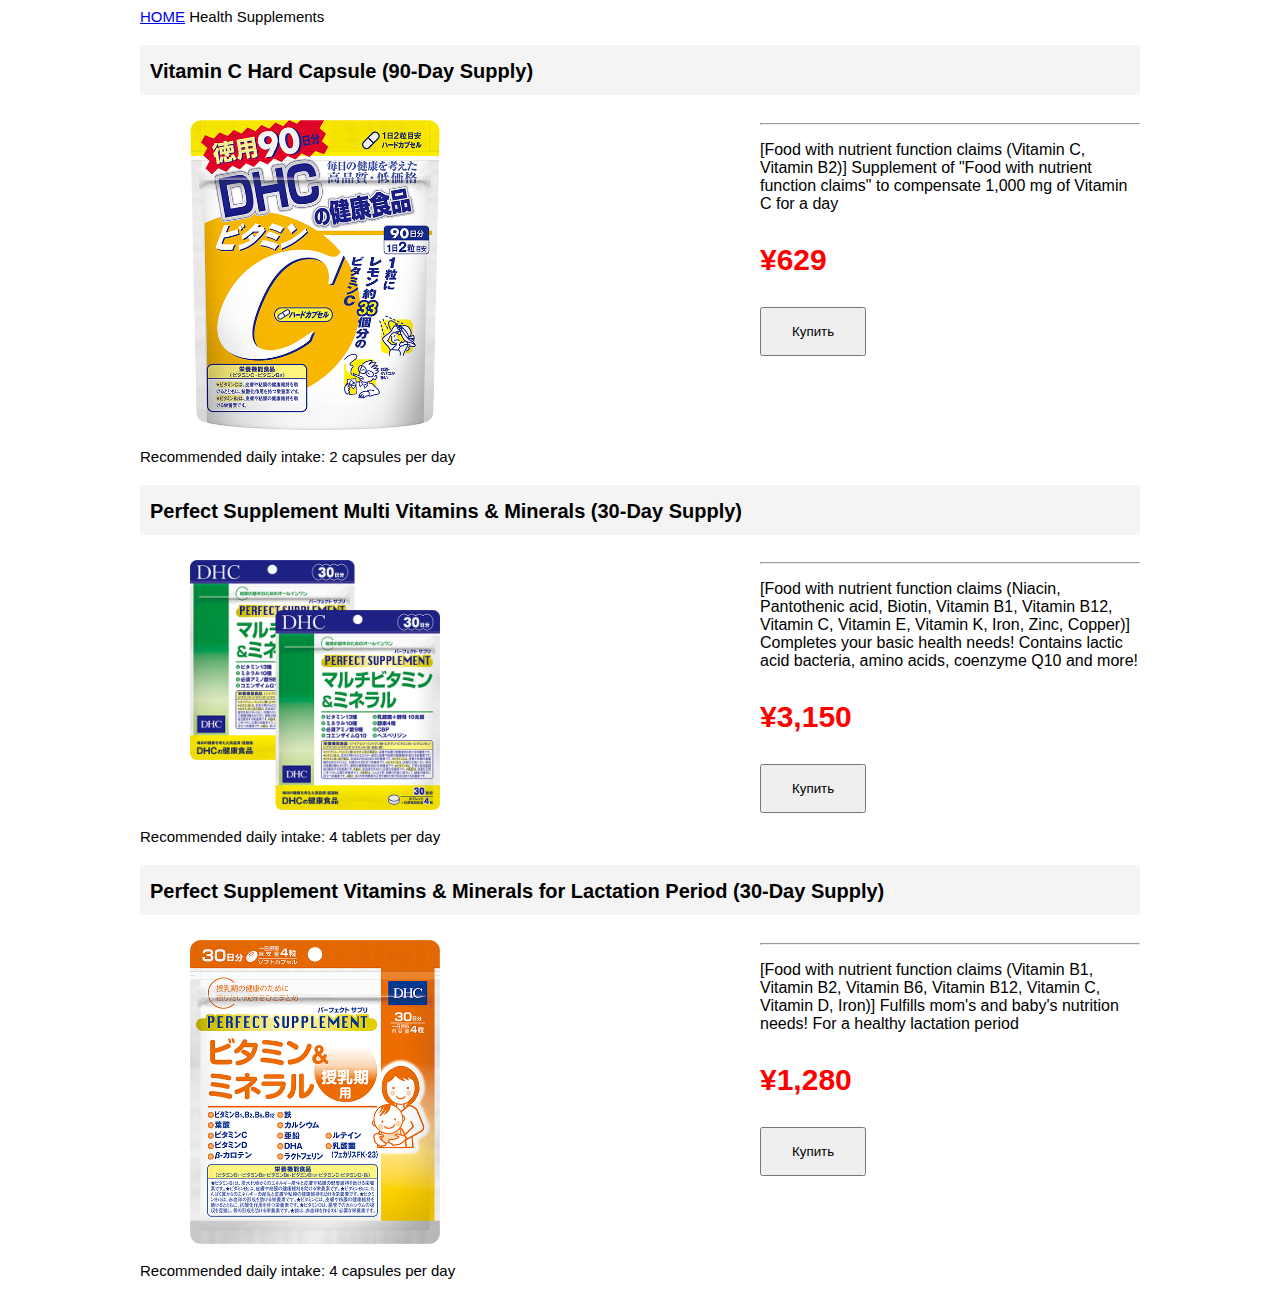
==== pages/vitamin.html @ 2ca14b68 "Создала пааку pages .html документы для каждого и css документы для каждого" ====
<!DOCTYPE html>
<html lang="en">
<head>
    <meta charset="UTF-8">
    <meta http-equiv="X-UA-Compatible" content="IE=edge">
    <meta name="viewport" content="width=device-width, initial-scale=1.0">
    <link rel="stylesheet" href="../css/vitamin.css">
    <title>Document</title>
</head>
<body>
    <!-- <div class="bg1">
		<div class="wrapper">
			<header>
				<div class="logo"><a href="#"><img src="images/logo.png" alt="DHC" width="80"></a></div>
				<nav class="top-nav">
					<ul>
						<li><a href="#">Health Supplements</a></li>
						<li><a href="#">Cosmetics</a></li>
						<li><a href="#">Hair and Body</a></li>
						<li><a href="#">Olive Oil</a></li>
						<li><a href="#">Deep Sea Water</a></li>
					</ul>
				</nav>
			</header>
		</div>
	</div> -->
	<!-- <div class="bg2">
		<div class="wrapper">
			<div class="search-main">
				<div class="search-input">
					<input type="text" placeholder="Поиск по товарам ...">
				</div>
				<div class="search-button">
					<button class="bg2_btn">Найти</button>
				</div>
			</div>
		</div>
	</div> -->
	<div class="bg3">
		<div class="wrapper">
			<!-- <div class="title">
				<h2>Лучшие товары</h2>
			</div> -->
			<div class="title_main">
				<a href="../index.html" target="_blank">home</a> <span>Health Supplements</span>
				<div class="vitamin_name">
					<p class="name_paragraff"><b>Vitamin C Hard Capsule (90-Day Supply)</b></p>
				</div>
				<div class="vitamin">
					<div class="vitamin_main">
						<img src="../images/vitamin_C.png" alt="" width="250">
					</div>
					<div class="vitamin_aside">
						<div class="aside_info">
							<hr>
							<p class="vitamin_info">[Food with nutrient function claims (Vitamin C, Vitamin B2)]
								Supplement of "Food with nutrient function claims" to compensate 1,000 mg of Vitamin C for a day</p>
							<p class="vitamin_price"><b>¥629</b></p>
						</div>
						<div class="aside_button">
							<button class="aside_btn">Купить</button>
						</div>
					</div>
				</div>
			</div>
			<p>Recommended daily intake: 2 capsules per day</p>
		</div>
	</div>
	<div class="bg3">
		<div class="wrapper">
			<div class="title_main">
				<div class="vitamin_name">
					<p class="name_paragraff"><b>Perfect Supplement Multi Vitamins & Minerals (30-Day Supply)</b></p>
				</div>
				<div class="vitamin">
					<div class="vitamin_main">
						<img src="../images/perfect_supplement.png" alt="" width="250">
					</div>
					<div class="vitamin_aside">
						<div class="aside_info">
							<hr>
							<p class="vitamin_info">[Food with nutrient function claims (Niacin, Pantothenic acid, Biotin, Vitamin B1, Vitamin B12, Vitamin C, Vitamin E, Vitamin K, Iron, Zinc, Copper)]
								Completes your basic health needs! Contains lactic acid bacteria, amino acids, coenzyme Q10 and more!</p>
							<p class="vitamin_price"><b>¥3,150</b></p>
						</div>
						<div class="aside_button">
							<button class="aside_btn">Купить</button>
						</div>
					</div>
				</div>
			</div>
			<p>Recommended daily intake: 4 tablets per day</p>
		</div>
	</div>
	<div class="bg3">
		<div class="wrapper">
			<div class="title_main">
				<div class="vitamin_name">
					<p class="name_paragraff"><b>Perfect Supplement Vitamins & Minerals for Lactation Period (30-Day Supply)</b></p>
				</div>
				<div class="vitamin">
					<div class="vitamin_main">
						<img src="../images/perfect_supplement_30.png" alt="" width="250">
					</div>
					<div class="vitamin_aside">
						<div class="aside_info">
							<hr>
							<p class="vitamin_info">[Food with nutrient function claims (Vitamin B1, Vitamin B2, Vitamin B6, Vitamin B12, Vitamin C, Vitamin D, Iron)]
								Fulfills mom's and baby's nutrition needs! For a healthy lactation period</p>
							<p class="vitamin_price"><b>¥1,280</b></p>
						</div>
						<div class="aside_button">
							<button class="aside_btn">Купить</button>
						</div>
					</div>
				</div>
			</div>
			<p>Recommended daily intake: 4 capsules per day</p>
		</div>
	</div>
</body>
</html>
---- css/vitamin.css ----
body{
	font-family: arial, helvetica, sans-serif;
	/* background: #E8EBF1; */
	min-width: 380px;
	font-size: 15px;
}
.wrapper{
	max-width: 1000px;
	min-width: 380px;
	margin: 0 auto;
}
.bg1{
	/* background: url(../images/bg1.jpg); */
	/* height: 600px; */
}
header{
	/* padding: 30px 0; */
	overflow: hidden;
	/* background-color: #d1d1d1; */
}
.logo{
	float: left;
}
.top-nav{
	float: right;
	padding-top: 10px;
}
.top-nav ul{
	padding: 0;
	margin: 0;
}
.top-nav ul li{
	list-style: none;
	display: inline-block;
}
.top-nav ul li a{
	text-decoration: none;
	color: #000;
	padding: 20px;
}
.top-nav ul li a:hover{
	color: #2AACC8;
}

.search-main{
	background-color: pink;
	height: 100px;
	display: flex;
	justify-content: space-between;
	line-height: 100px;
}
.search-input{
	/* background-color: olive; */
	width: 70%;
}
input[type="text"] {
	width: 80%;
	padding: 20px 30px;
	border: 2px solid rgb(37, 37, 138);
	border-radius: 15px;

}
.search-button{
	/* background-color: yellow; */
	width: 30%;
}
.bg2_btn{
	padding: 20px 40px;
	border: 2px solid rgb(37, 37, 138);
}
.title{
	text-align: center;
	color: red;
}
.title_main a{
	text-transform: uppercase;
}
.vitamin_name{
	width: 100%;
	height: 50px;
	background-color: #f4f4f4;
}
.name_paragraff{
	font-size: 20px;
	padding: 15px 0 0 10px;
}

.vitamin{
	/* background-color: violet; */
	/* height: 650px; */
	display: flex;

}
.vitamin img{
	padding-top: 25px;
}
.vitamin_main{
	/* background-color: green; */
	width: 60%;
	padding-left: 50px;
}
.vitamin_aside{
	/* background-color: blue; */
	width: 40%;
	padding-top: 20px;
}
.vitamin_info{
	font-size: 16px;
}
.vitamin_price{
	color: red;
	font-size: 30px;
}
.aside_btn{
	padding: 15px 30px;
}
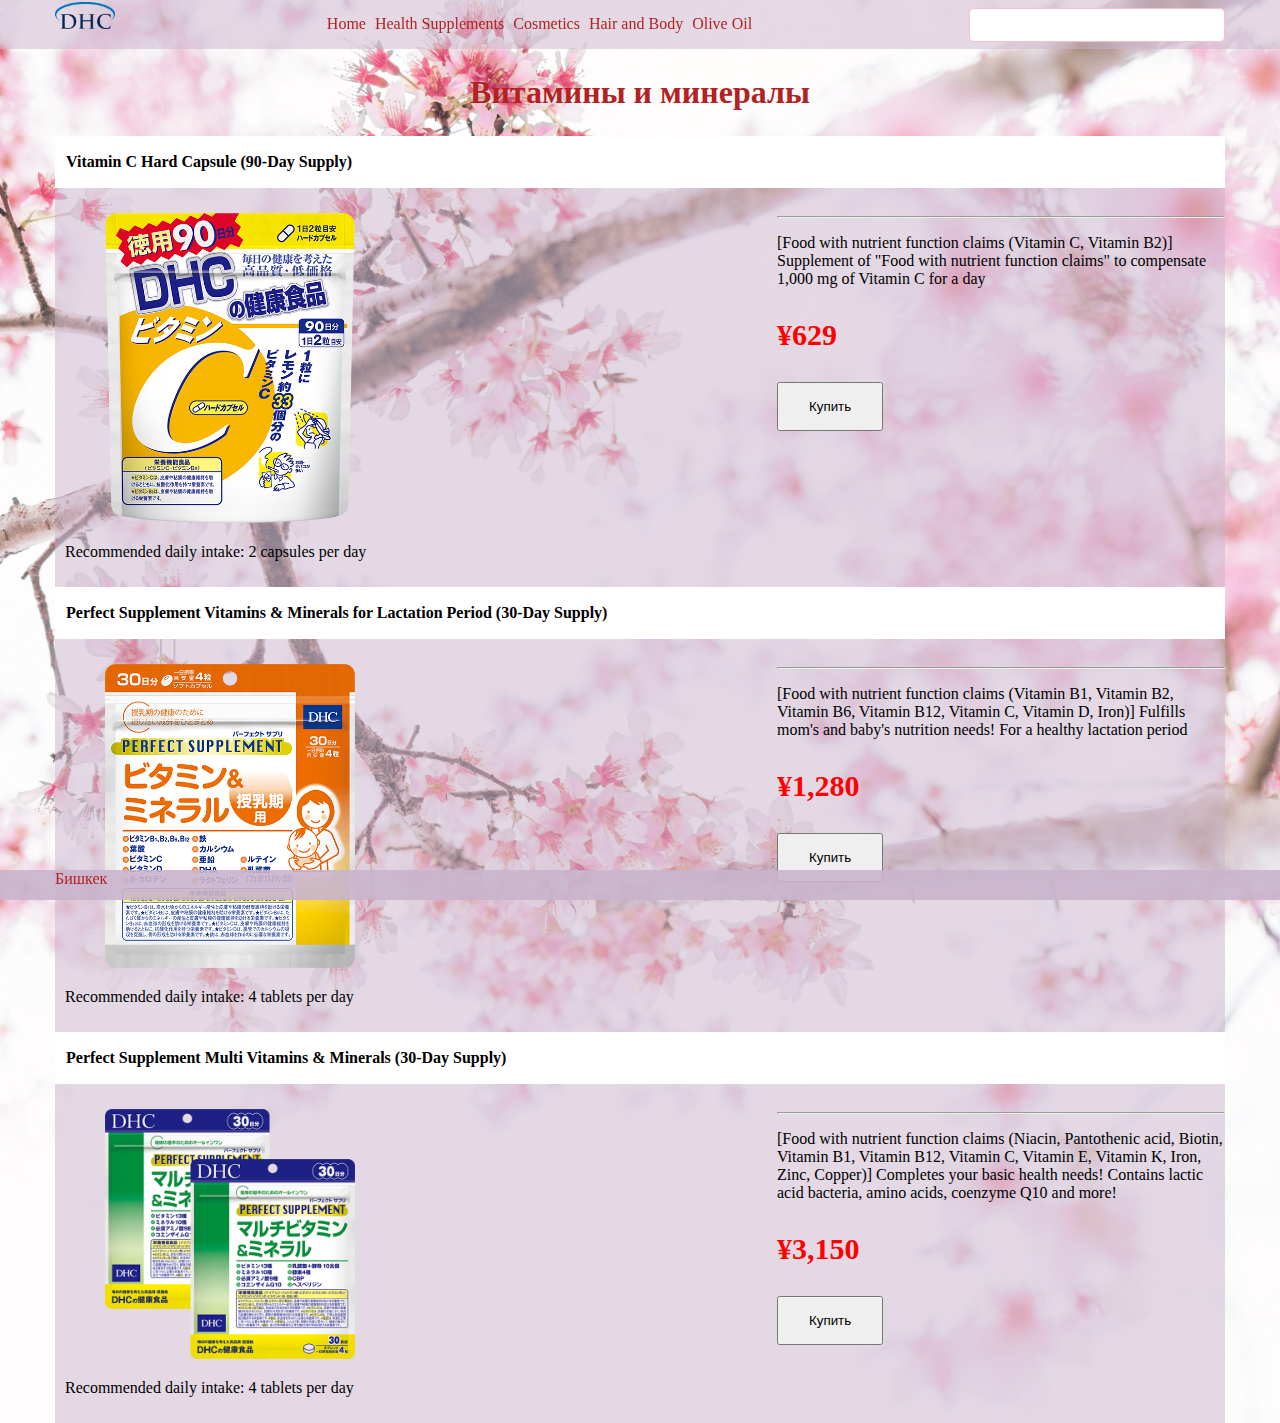
==== commit e404ea84: "header и footer position:fixed, ul,li поменяла на a-link" ====
--- a/pages/vitamin.html
+++ b/pages/vitamin.html
@@ -5,118 +5,116 @@
     <meta http-equiv="X-UA-Compatible" content="IE=edge">
     <meta name="viewport" content="width=device-width, initial-scale=1.0">
     <link rel="stylesheet" href="../css/vitamin.css">
-    <title>Document</title>
+    <title>vitamin</title>
 </head>
 <body>
-    <!-- <div class="bg1">
-		<div class="wrapper">
-			<header>
-				<div class="logo"><a href="#"><img src="images/logo.png" alt="DHC" width="80"></a></div>
-				<nav class="top-nav">
-					<ul>
-						<li><a href="#">Health Supplements</a></li>
-						<li><a href="#">Cosmetics</a></li>
-						<li><a href="#">Hair and Body</a></li>
-						<li><a href="#">Olive Oil</a></li>
-						<li><a href="#">Deep Sea Water</a></li>
-					</ul>
-				</nav>
-			</header>
-		</div>
-	</div> -->
-	<!-- <div class="bg2">
-		<div class="wrapper">
-			<div class="search-main">
-				<div class="search-input">
-					<input type="text" placeholder="Поиск по товарам ...">
-				</div>
-				<div class="search-button">
-					<button class="bg2_btn">Найти</button>
-				</div>
-			</div>
-		</div>
-	</div> -->
-	<div class="bg3">
-		<div class="wrapper">
-			<!-- <div class="title">
-				<h2>Лучшие товары</h2>
-			</div> -->
-			<div class="title_main">
-				<a href="../index.html" target="_blank">home</a> <span>Health Supplements</span>
-				<div class="vitamin_name">
-					<p class="name_paragraff"><b>Vitamin C Hard Capsule (90-Day Supply)</b></p>
-				</div>
-				<div class="vitamin">
-					<div class="vitamin_main">
-						<img src="../images/vitamin_C.png" alt="" width="250">
-					</div>
-					<div class="vitamin_aside">
-						<div class="aside_info">
-							<hr>
-							<p class="vitamin_info">[Food with nutrient function claims (Vitamin C, Vitamin B2)]
-								Supplement of "Food with nutrient function claims" to compensate 1,000 mg of Vitamin C for a day</p>
-							<p class="vitamin_price"><b>¥629</b></p>
-						</div>
-						<div class="aside_button">
-							<button class="aside_btn">Купить</button>
-						</div>
-					</div>
-				</div>
-			</div>
-			<p>Recommended daily intake: 2 capsules per day</p>
-		</div>
-	</div>
-	<div class="bg3">
-		<div class="wrapper">
-			<div class="title_main">
-				<div class="vitamin_name">
-					<p class="name_paragraff"><b>Perfect Supplement Multi Vitamins & Minerals (30-Day Supply)</b></p>
-				</div>
-				<div class="vitamin">
-					<div class="vitamin_main">
-						<img src="../images/perfect_supplement.png" alt="" width="250">
-					</div>
-					<div class="vitamin_aside">
-						<div class="aside_info">
-							<hr>
-							<p class="vitamin_info">[Food with nutrient function claims (Niacin, Pantothenic acid, Biotin, Vitamin B1, Vitamin B12, Vitamin C, Vitamin E, Vitamin K, Iron, Zinc, Copper)]
-								Completes your basic health needs! Contains lactic acid bacteria, amino acids, coenzyme Q10 and more!</p>
-							<p class="vitamin_price"><b>¥3,150</b></p>
-						</div>
-						<div class="aside_button">
-							<button class="aside_btn">Купить</button>
-						</div>
-					</div>
-				</div>
-			</div>
-			<p>Recommended daily intake: 4 tablets per day</p>
-		</div>
-	</div>
-	<div class="bg3">
-		<div class="wrapper">
-			<div class="title_main">
-				<div class="vitamin_name">
-					<p class="name_paragraff"><b>Perfect Supplement Vitamins & Minerals for Lactation Period (30-Day Supply)</b></p>
-				</div>
-				<div class="vitamin">
-					<div class="vitamin_main">
-						<img src="../images/perfect_supplement_30.png" alt="" width="250">
-					</div>
-					<div class="vitamin_aside">
-						<div class="aside_info">
-							<hr>
-							<p class="vitamin_info">[Food with nutrient function claims (Vitamin B1, Vitamin B2, Vitamin B6, Vitamin B12, Vitamin C, Vitamin D, Iron)]
-								Fulfills mom's and baby's nutrition needs! For a healthy lactation period</p>
-							<p class="vitamin_price"><b>¥1,280</b></p>
-						</div>
-						<div class="aside_button">
-							<button class="aside_btn">Купить</button>
-						</div>
-					</div>
-				</div>
-			</div>
-			<p>Recommended daily intake: 4 capsules per day</p>
-		</div>
-	</div>
+<header>
+    <div class="wrapper">
+        <div class="nav">
+            <div class="logo">
+                <img src="../images/logo.png" alt="" width="60">
+            </div>
+            <div class="links">
+                <a href="../index.html" class="link">Home</a>
+                <a href="" class="link">Health Supplements</a>
+                <a href="" class="link">Cosmetics</a>
+                <a href="" class="link">Hair and Body</a> 
+                <a href="" class="link">Olive Oil</a> 
+            </div>
+            <div class="serach">
+                <input type="text"><i class="fas fa-search"></i>
+            </div>
+        </div>
+    </div>
+ </header>
+
+
+<div class="container">
+    <div class="wrapper">
+        <div class="container-title">
+            <h1>Витамины и минералы</h1>
+        </div>
+        <div class="container-main">
+            <div class="vitamin_name">
+                <p class="name_paragraff"><b>Vitamin C Hard Capsule (90-Day Supply)</b></p>
+            </div>
+            <div class="vitamin">
+                <div class="vitamin_main">
+                    <img src="../images/vitamin_C.png" alt="" width="250">
+                </div>
+                <div class="vitamin_aside">
+                    <div class="aside_info">
+                        <hr>
+                        <p class="vitamin_info">[Food with nutrient function claims (Vitamin C, Vitamin B2)]
+                            Supplement of "Food with nutrient function claims" to compensate 1,000 mg of Vitamin C for a day</p>
+                        <p class="vitamin_price"><b>¥629</b></p>
+                    </div>
+                    <div class="aside_button">
+                        <button class="aside_btn">Купить</button>
+                    </div>
+                </div>
+            </div>
+            <div class="vitamin-time">
+               <p class="time_paragraff">Recommended daily intake: 2 capsules per day</p> 
+            </div>
+        </div>
+
+        <div class="container-main">
+        <div class="vitamin_name">
+            <p class="name_paragraff"><b>Perfect Supplement Vitamins & Minerals for Lactation Period (30-Day Supply)</b></p>
+        </div>
+        <div class="vitamin">
+            <div class="vitamin_main">
+                <img src="../images/perfect_supplement_30.png" alt="" width="250">
+            </div>
+            <div class="vitamin_aside">
+                <div class="aside_info">
+                    <hr>
+                    <p class="vitamin_info">[Food with nutrient function claims (Vitamin B1, Vitamin B2, Vitamin B6, Vitamin B12, Vitamin C, Vitamin D, Iron)]
+                        Fulfills mom's and baby's nutrition needs! For a healthy lactation period</p>
+                    <p class="vitamin_price"><b>¥1,280</b></p>
+                </div>
+                <div class="aside_button">
+                    <button class="aside_btn">Купить</button>
+                </div>
+            </div>
+        </div>
+        <div class="vitamin-time">
+            <p>Recommended daily intake: 4 tablets per day</p> 
+        </div>
+        </div>
+        <div class="container-main">
+        <div class="vitamin_name">
+            <p class="name_paragraff"><b>Perfect Supplement Multi Vitamins & Minerals (30-Day Supply)</b></p>
+        </div>
+        <div class="vitamin">
+            <div class="vitamin_main">
+                <img src="../images/perfect_supplement.png" alt="" width="250">
+            </div>
+            <div class="vitamin_aside">
+                <div class="aside_info">
+                    <hr>
+                    <p class="vitamin_info">[Food with nutrient function claims (Niacin, Pantothenic acid, Biotin, Vitamin B1, Vitamin B12, Vitamin C, Vitamin E, Vitamin K, Iron, Zinc, Copper)]
+                        Completes your basic health needs! Contains lactic acid bacteria, amino acids, coenzyme Q10 and more!</p>
+                    <p class="vitamin_price"><b>¥3,150</b></p>
+                </div>
+                <div class="aside_button">
+                    <button class="aside_btn">Купить</button>
+                </div>
+            </div>
+        </div>
+        <div class="vitamin-time">
+            <p>Recommended daily intake: 4 tablets per day</p> 
+        </div>
+    </div>
+    
+    
+
+</div>
+<footer>
+    <div class="wrapper">
+        <span>Бишкек</span>
+    </div>
+</footer>
 </body>
 </html>--- a/css/vitamin.css
+++ b/css/vitamin.css
@@ -1,95 +1,82 @@
 body{
-	font-family: arial, helvetica, sans-serif;
-	/* background: #E8EBF1; */
-	min-width: 380px;
-	font-size: 15px;
+    background: url(../images/bgc.jpg);
+    background-size: cover;
+}
+header{
+    width: 100%;
+    height: 49px;
+    background-color: rgba(201, 180, 204, 0.5);
+    position: fixed;
+    top: 0;
+    right: 0;
+    left: 0;
+    z-index: 1;
 }
 .wrapper{
-	max-width: 1000px;
-	min-width: 380px;
-	margin: 0 auto;
+    width: 1170px;
+    margin: auto;
 }
-.bg1{
-	/* background: url(../images/bg1.jpg); */
-	/* height: 600px; */
+.nav{
+    display: flex;
+    justify-content: space-between;
+    /* border: 1px solid red;  */
+    line-height: 47px;
 }
-header{
-	/* padding: 30px 0; */
-	overflow: hidden;
-	/* background-color: #d1d1d1; */
+.link{
+    color: firebrick;
+    text-decoration: none;
+    margin-right: 5px;
 }
-.logo{
-	float: left;
+.link:hover{
+	color: white;
 }
-.top-nav{
-	float: right;
-	padding-top: 10px;
-}
-.top-nav ul{
-	padding: 0;
-	margin: 0;
-}
-.top-nav ul li{
-	list-style: none;
-	display: inline-block;
-}
-.top-nav ul li a{
-	text-decoration: none;
-	color: #000;
-	padding: 20px;
-}
-.top-nav ul li a:hover{
-	color: #2AACC8;
+input[type=text]{
+    width: 250px;
+    height: 30px;
+    border: 1px solid pink;
+    border-radius: 5px;
 }
 
-.search-main{
-	background-color: pink;
-	height: 100px;
-	display: flex;
-	justify-content: space-between;
-	line-height: 100px;
+/* // =====end header===== // */
+
+
+.container{
+    position: relative; 
+    height: 1300px;
+    margin-top: 49px;
+    margin-bottom: 24px;
 }
-.search-input{
-	/* background-color: olive; */
-	width: 70%;
+.container-title{
+    text-align: center;
 }
-input[type="text"] {
-	width: 80%;
-	padding: 20px 30px;
-	border: 2px solid rgb(37, 37, 138);
-	border-radius: 15px;
+.container-title h1{
+    margin: 0;
+    text-align: center;
+    padding: 25px 0;
+    color: firebrick;
+}
 
-}
-.search-button{
-	/* background-color: yellow; */
-	width: 30%;
-}
-.bg2_btn{
-	padding: 20px 40px;
-	border: 2px solid rgb(37, 37, 138);
-}
-.title{
-	text-align: center;
-	color: red;
-}
-.title_main a{
-	text-transform: uppercase;
+/* // =====end title h1===== // */
+
+.container-main{
+    /* border: 1px solid red; */
+    background-color: rgba(201, 180, 204, 0.5);   
 }
 .vitamin_name{
-	width: 100%;
-	height: 50px;
-	background-color: #f4f4f4;
+    background-color: #fff;
+    padding: 1px;
 }
 .name_paragraff{
-	font-size: 20px;
-	padding: 15px 0 0 10px;
+    margin-left: 10px;
 }
-
+.vitamin-time{
+    padding-bottom: 10px;
+    margin-left: 10px;
+}
 .vitamin{
 	/* background-color: violet; */
 	/* height: 650px; */
 	display: flex;
-
 }
 .vitamin img{
 	padding-top: 25px;
@@ -114,3 +101,61 @@
 .aside_btn{
 	padding: 15px 30px;
 }
+.vitamin img{
+	padding-top: 25px;
+}
+.vitamin_main{
+	/* background-color: green; */
+	width: 60%;
+	padding-left: 50px;
+}
+.vitamin_aside{
+	/* background-color: blue; */
+	width: 40%;
+	padding-top: 20px;
+}
+.vitamin_info{
+	font-size: 16px;
+}
+.vitamin_price{
+	color: red;
+	font-size: 30px;
+}
+.aside_btn{
+	padding: 15px 30px;
+}
+
+
+
+
+
+
+
+
+
+
+
+
+
+
+
+
+
+
+
+
+
+
+footer{
+   background-color: rgba(201, 180, 204, 0.9);
+   position: fixed;
+   width: 100%;
+   height: 30px;
+   bottom: 0;
+   left: 0;
+   right: 0;
+}
+footer span{
+    text-align: center;
+    color: firebrick;
+}